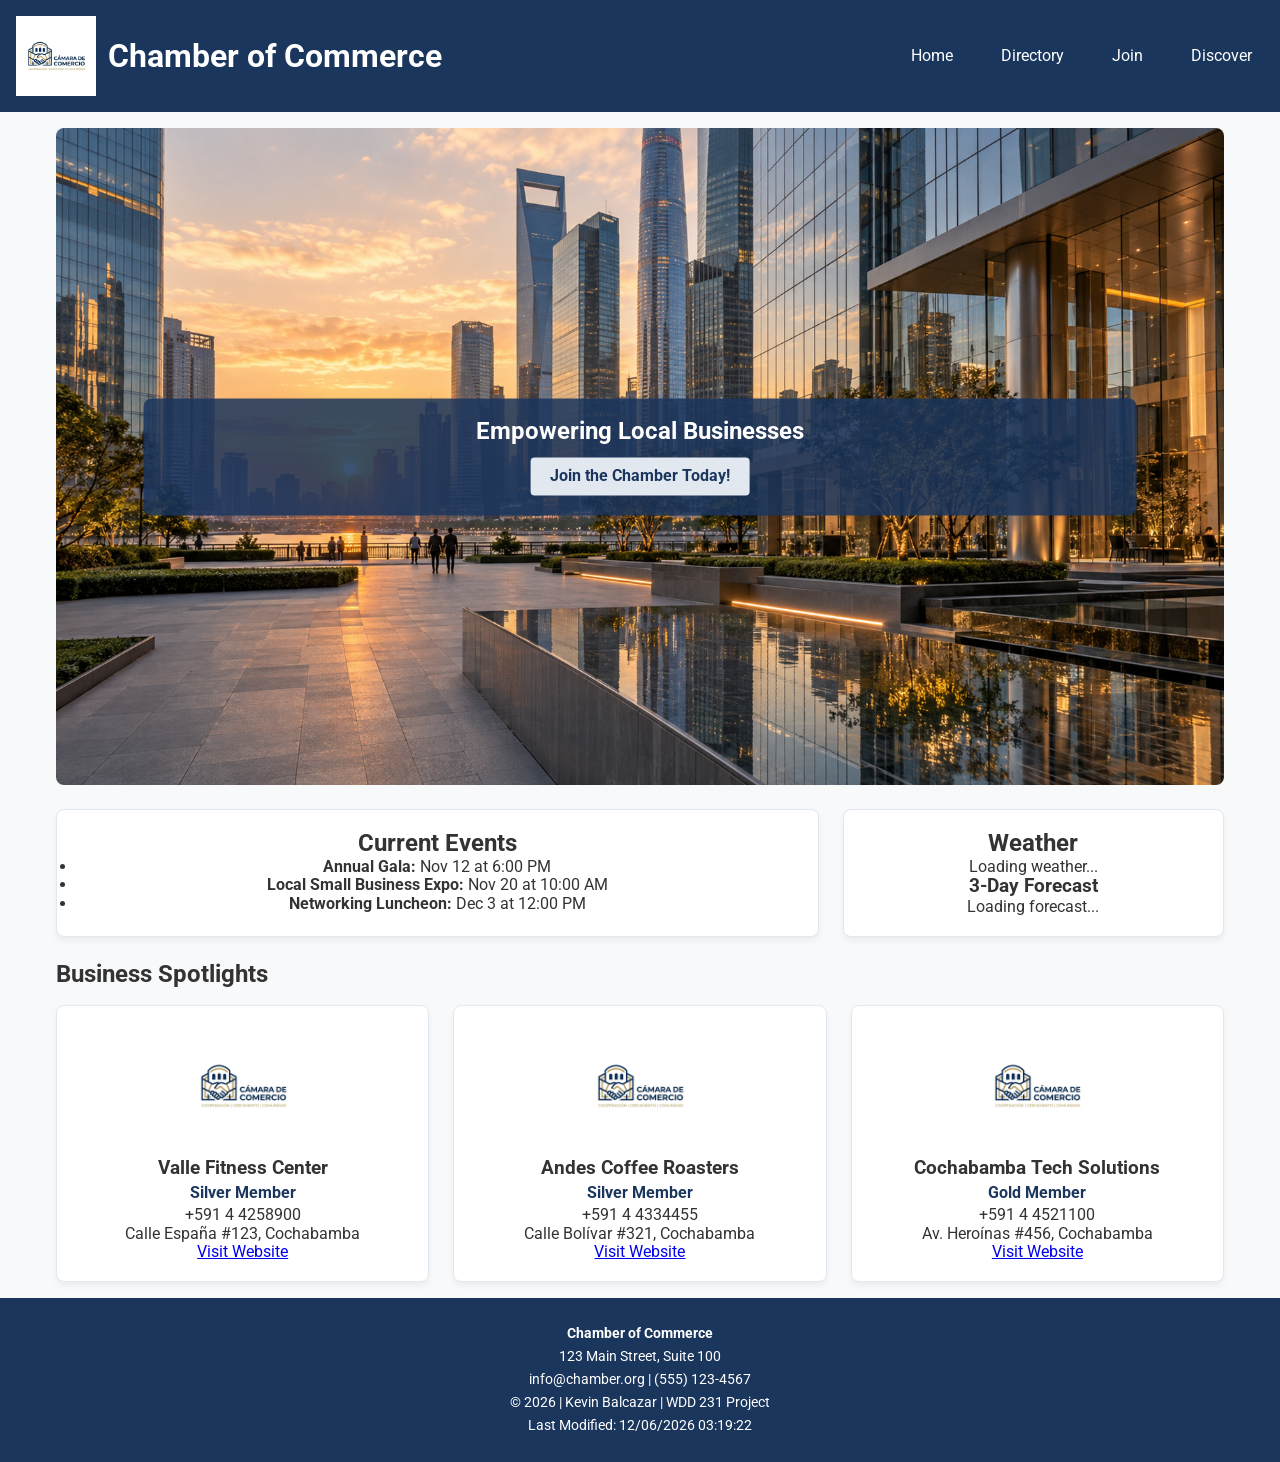
==== chamber/index.html @ 9a4e4eec "Completado W03: Chamber Home Page con clima y spotlights" ====
<!DOCTYPE html>
<html lang="en">
<head>
    <meta charset="UTF-8">
    <meta name="viewport" content="width=device-width, initial-scale=1.0">
    <title>Chamber of Commerce - Home</title>
    <meta name="description" content="Welcome to the Chamber of Commerce landing page connecting businesses, community events, and growth opportunities.">
    <meta name="author" content="Kevin Balcazar">

    <!-- Open Graph Metadata -->
    <meta property="og:title" content="Chamber of Commerce - Home">
    <meta property="og:type" content="website">
    <meta property="og:image" content="https://kevinnefi-bot.github.io/wdd231/chamber/images/logo.webp">
    <meta property="og:url" content="https://kevinnefi-bot.github.io/wdd231/chamber/index.html">

    <!-- Google Fonts API (Preconnect requerido) -->
    <link rel="preconnect" href="https://fonts.googleapis.com">
    <link rel="preconnect" href="https://fonts.gstatic.com" crossorigin>
    <link href="https://fonts.googleapis.com/css2?family=Roboto:wght@400;700&display=swap" rel="stylesheet">

    <!-- Iconos y Hojas de Estilo -->
    <link rel="icon" href="images/favicon.ico">
    <link rel="stylesheet" href="styles/normalize.css">
    <link rel="stylesheet" href="styles/small.css">
    <link rel="stylesheet" href="styles/larger.css">

    <!-- Script principal defer -->
    <script src="scripts/index.js" defer></script>
</head>
<body>
    <header>
        <div class="logo-container">
            <img src="images/logo.webp" alt="Chamber Logo" width="80" height="80">
            <h1>Chamber of Commerce</h1>
        </div>
        <button id="hamburger-btn" aria-label="Toggle Menu"><span>&#9776;</span><span>X</span></button>
        <nav id="nav-menu">
            <ul>
                <li><a href="index.html" class="active">Home</a></li>
                <li><a href="directory.html">Directory</a></li>
                <li><a href="#">Join</a></li>
                <li><a href="#">Discover</a></li>
            </ul>
        </nav>
    </header>

    <main class="home-grid">
        <!-- Hero Section con CTA -->
        <section class="hero">
            <img src="images/hero.webp" alt="Chamber Business District" width="1200" height="600" loading="eager">
            <div class="cta-overlay">
                <h2>Empowering Local Businesses</h2>
                <a href="#" class="cta-btn">Join the Chamber Today!</a>
            </div>
        </section>

        <!-- Current Events Section -->
        <section class="card events">
            <h2>Current Events</h2>
            <ul>
                <li><strong>Annual Gala:</strong> Nov 12 at 6:00 PM</li>
                <li><strong>Local Small Business Expo:</strong> Nov 20 at 10:00 AM</li>
                <li><strong>Networking Luncheon:</strong> Dec 3 at 12:00 PM</li>
            </ul>
        </section>

        <!-- Weather Section -->
        <section class="card weather">
            <h2>Weather</h2>
            <div id="weather-details">
                <p>Loading weather...</p>
            </div>
            <h3>3-Day Forecast</h3>
            <div id="forecast-details">
                <p>Loading forecast...</p>
            </div>
        </section>

        <!-- Business Spotlights Section -->
        <section class="spotlights">
            <h2>Business Spotlights</h2>
            <div id="spotlight-container" class="spotlight-grid">
                <!-- Generado dinámicamente desde members.json con JS -->
            </div>
        </section>
    </main>

    <footer>
        <div class="footer-info">
            <p><strong>Chamber of Commerce</strong></p>
            <p>123 Main Street, Suite 100</p>
            <p>info@chamber.org | (555) 123-4567</p>
        </div>
        <div class="footer-dev">
            <p>&copy; <span id="currentyear"></span> | Kevin Balcazar | WDD 231 Project</p>
            <p id="lastModified"></p>
        </div>
    </footer>
</body>
</html>
---- chamber/styles/small.css ----
* {
    box-sizing: border-box;
    margin: 0;
    padding: 0;
}

body {
    font-family: 'Roboto', sans-serif;
    color: #333;
    background-color: #f8f9fa;
    display: flex;
    flex-direction: column;
    min-height: 100vh;
}

header {
    background-color: #1a365d;
    color: white;
    padding: 1rem;
    display: flex;
    justify-content: space-between;
    align-items: center;
}

.logo-container {
    display: flex;
    align-items: center;
    gap: 0.75rem;
}

#hamburger-btn {
    background: none;
    border: none;
    color: white;
    font-size: 2rem;
    cursor: pointer;
}

#hamburger-btn span:last-child {
    display: none;
}

#hamburger-btn.open span:first-child {
    display: none;
}

#hamburger-btn.open span:last-child {
    display: inline;
}

nav {
    display: none;
}

nav.open {
    display: block;
    width: 100%;
}

nav ul {
    list-style: none;
    padding: 0;
}

nav a {
    display: block;
    padding: 0.75rem;
    color: white;
    text-decoration: none;
    text-align: center;
}

/* Layout General del Main */
.home-grid {
    display: flex;
    flex-direction: column;
    gap: 1.5rem;
    padding: 1rem;
    max-width: 1200px;
    margin: 0 auto;
    width: 100%;
}

/* Hero Section y CTA */
.hero {
    position: relative;
    width: 100%;
}

.hero img {
    width: 100%;
    height: auto;
    display: block;
    object-fit: cover;
    border-radius: 8px;
}

.cta-overlay {
    position: absolute;
    top: 50%;
    left: 50%;
    transform: translate(-50%, -50%);
    background: rgba(26, 54, 93, 0.85);
    color: white;
    padding: 1.25rem;
    text-align: center;
    border-radius: 8px;
    width: 85%;
}

.cta-btn {
    display: inline-block;
    margin-top: 0.75rem;
    padding: 0.6rem 1.2rem;
    background-color: #e2e8f0;
    color: #1a365d;
    font-weight: bold;
    text-decoration: none;
    border-radius: 4px;
}

/* Tarjetas Informativas */
.card, .spotlight-card {
    background-color: white;
    border: 1px solid #e2e8f0;
    border-radius: 8px;
    padding: 1.25rem;
    text-align: center;
    box-shadow: 0 4px 6px rgba(0,0,0,0.05);
}

.weather-current {
    display: flex;
    align-items: center;
    justify-content: center;
    gap: 0.5rem;
}

.spotlight-grid {
    display: flex;
    flex-direction: column;
    gap: 1rem;
    margin-top: 1rem;
}

.spotlight-card img {
    max-width: 120px;
    height: auto;
    margin-bottom: 0.5rem;
}

.membership-badge {
    font-weight: bold;
    color: #1a365d;
    margin: 0.25rem 0;
}

footer {
    background-color: #1a365d;
    color: white;
    padding: 1.5rem;
    text-align: center;
    font-size: 0.9rem;
    line-height: 1.6;
    margin-top: auto;
}
---- chamber/styles/larger.css ----
@media (min-width: 800px) {
    #hamburger-btn {
        display: none;
    }

    nav {
        display: block;
    }

    nav ul {
        display: flex;
        gap: 1.5rem;
    }

    /* Grilla responsiva de la página de inicio */
    .home-grid {
        display: grid;
        grid-template-columns: 2fr 1fr;
        gap: 1.5rem;
    }

    .hero {
        grid-column: 1 / 3;
    }

    .spotlights {
        grid-column: 1 / 3;
    }

    .spotlight-grid {
        display: grid;
        grid-template-columns: repeat(3, 1fr);
        gap: 1.5rem;
    }
}
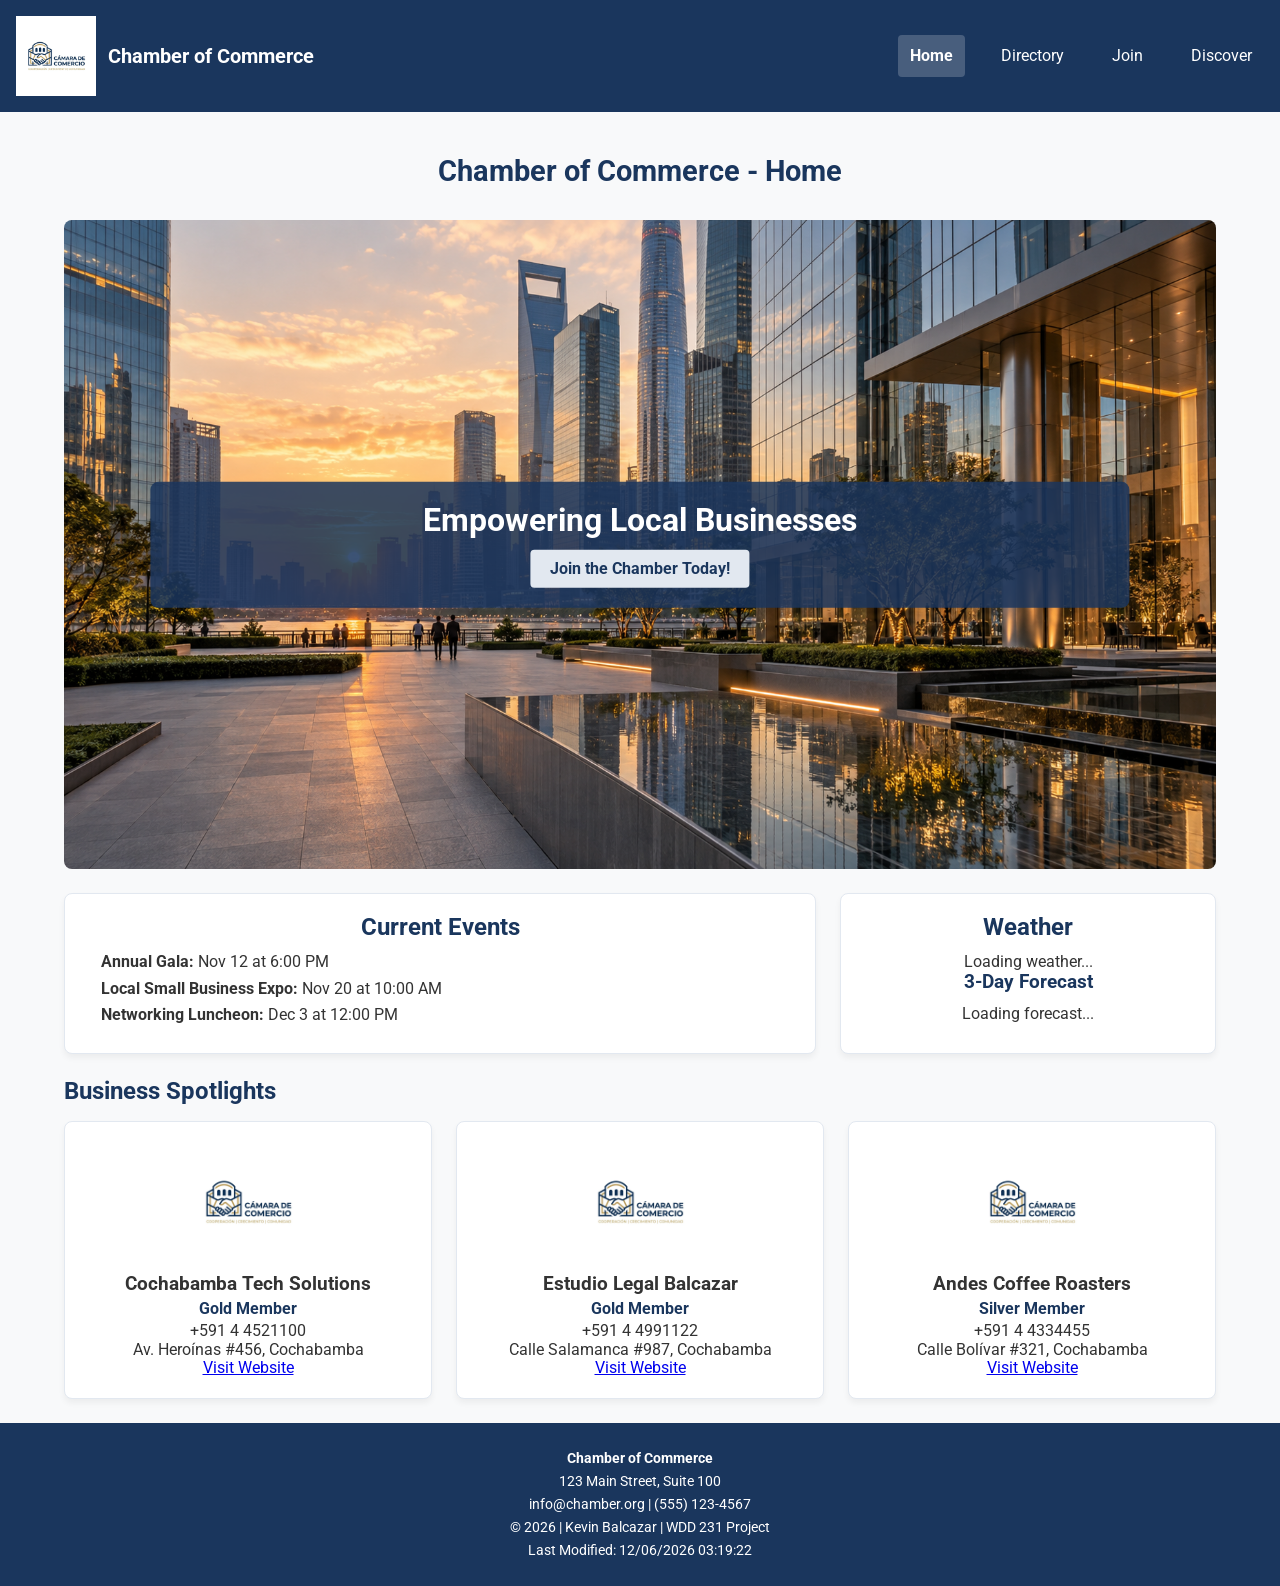
==== commit db96291f: "Fix final: Estructura HTML, CSS y script de la camara de comercio corregidos" ====
--- a/chamber/index.html
+++ b/chamber/index.html
@@ -4,7 +4,7 @@
     <meta charset="UTF-8">
     <meta name="viewport" content="width=device-width, initial-scale=1.0">
     <title>Chamber of Commerce - Home</title>
-    <meta name="description" content="Welcome to the Chamber of Commerce landing page connecting businesses, community events, and growth opportunities.">
+    <meta name="description" content="Welcome to the Chamber of Commerce home page, connecting local businesses, community events, and opportunities.">
     <meta name="author" content="Kevin Balcazar">
 
     <!-- Open Graph Metadata -->
@@ -13,13 +13,13 @@
     <meta property="og:image" content="https://kevinnefi-bot.github.io/wdd231/chamber/images/logo.webp">
     <meta property="og:url" content="https://kevinnefi-bot.github.io/wdd231/chamber/index.html">
 
-    <!-- Google Fonts API (Preconnect requerido) -->
+    <!-- Google Fonts Preconnect -->
     <link rel="preconnect" href="https://fonts.googleapis.com">
     <link rel="preconnect" href="https://fonts.gstatic.com" crossorigin>
     <link href="https://fonts.googleapis.com/css2?family=Roboto:wght@400;700&display=swap" rel="stylesheet">
 
-    <!-- Iconos y Hojas de Estilo -->
-    <link rel="icon" href="images/favicon.ico">
+    <!-- Stylesheets -->
+    <link rel="icon" href="../favicon.ico">
     <link rel="stylesheet" href="styles/normalize.css">
     <link rel="stylesheet" href="styles/small.css">
     <link rel="stylesheet" href="styles/larger.css">
@@ -31,7 +31,7 @@
     <header>
         <div class="logo-container">
             <img src="images/logo.webp" alt="Chamber Logo" width="80" height="80">
-            <h1>Chamber of Commerce</h1>
+            <span class="site-title">Chamber of Commerce</span>
         </div>
         <button id="hamburger-btn" aria-label="Toggle Menu"><span>&#9776;</span><span>X</span></button>
         <nav id="nav-menu">
@@ -45,7 +45,10 @@
     </header>
 
     <main class="home-grid">
-        <!-- Hero Section con CTA -->
+        <!-- Requerimiento obligatorio del auditor: Unico h1 dentro del main -->
+        <h1>Chamber of Commerce - Home</h1>
+
+        <!-- Hero Section -->
         <section class="hero">
             <img src="images/hero.webp" alt="Chamber Business District" width="1200" height="600" loading="eager">
             <div class="cta-overlay">
@@ -54,7 +57,7 @@
             </div>
         </section>
 
-        <!-- Current Events Section -->
+        <!-- Current Events -->
         <section class="card events">
             <h2>Current Events</h2>
             <ul>
@@ -76,11 +79,11 @@
             </div>
         </section>
 
-        <!-- Business Spotlights Section -->
+        <!-- Company Spotlights -->
         <section class="spotlights">
             <h2>Business Spotlights</h2>
             <div id="spotlight-container" class="spotlight-grid">
-                <!-- Generado dinámicamente desde members.json con JS -->
+                <!-- Generado dinámicamente con JS -->
             </div>
         </section>
     </main>
--- a/chamber/styles/small.css
+++ b/chamber/styles/small.css
@@ -5,7 +5,7 @@
 }
 
 body {
-    font-family: 'Roboto', sans-serif;
+    font-family: 'Roboto', Arial, sans-serif;
     color: #333;
     background-color: #f8f9fa;
     display: flex;
@@ -13,6 +13,7 @@
     min-height: 100vh;
 }
 
+/* Header */
 header {
     background-color: #1a365d;
     color: white;
@@ -20,12 +21,19 @@
     display: flex;
     justify-content: space-between;
     align-items: center;
+    flex-wrap: wrap;
 }
 
 .logo-container {
     display: flex;
     align-items: center;
     gap: 0.75rem;
+}
+
+.site-title {
+    font-size: 1.25rem;
+    font-weight: bold;
+    color: white;
 }
 
 #hamburger-btn {
@@ -36,25 +44,15 @@
     cursor: pointer;
 }
 
-#hamburger-btn span:last-child {
-    display: none;
-}
-
-#hamburger-btn.open span:first-child {
-    display: none;
-}
-
-#hamburger-btn.open span:last-child {
-    display: inline;
-}
-
+/* Navegación */
 nav {
     display: none;
+    width: 100%;
 }
 
 nav.open {
     display: block;
-    width: 100%;
+    margin-top: 1rem;
 }
 
 nav ul {
@@ -68,20 +66,34 @@
     color: white;
     text-decoration: none;
     text-align: center;
+    border-bottom: 1px solid rgba(255, 255, 255, 0.1);
 }
 
-/* Layout General del Main */
+nav a.active {
+    background-color: rgba(255, 255, 255, 0.2);
+    font-weight: bold;
+}
+
+/* Layout General de Main */
 .home-grid {
     display: flex;
     flex-direction: column;
     gap: 1.5rem;
-    padding: 1rem;
+    padding: 1.5rem;
     max-width: 1200px;
     margin: 0 auto;
     width: 100%;
 }
 
-/* Hero Section y CTA */
+/* Requerimiento del auditor: Estilo para el h1 dentro de main */
+main h1 {
+    font-size: 1.8rem;
+    color: #1a365d;
+    text-align: center;
+    margin-bottom: 0.5rem;
+}
+
+/* Hero Section y Overlay CTA */
 .hero {
     position: relative;
     width: 100%;
@@ -108,6 +120,10 @@
     width: 85%;
 }
 
+.cta-overlay h2 {
+    font-size: 1.3rem;
+}
+
 .cta-btn {
     display: inline-block;
     margin-top: 0.75rem;
@@ -127,6 +143,21 @@
     padding: 1.25rem;
     text-align: center;
     box-shadow: 0 4px 6px rgba(0,0,0,0.05);
+}
+
+.card h2, .spotlights h2, .card h3 {
+    color: #1a365d;
+    margin-bottom: 0.75rem;
+}
+
+.card ul {
+    list-style: none;
+    text-align: left;
+    padding: 0 1rem;
+}
+
+.card ul li {
+    margin-bottom: 0.5rem;
 }
 
 .weather-current {
@@ -155,6 +186,7 @@
     margin: 0.25rem 0;
 }
 
+/* Footer */
 footer {
     background-color: #1a365d;
     color: white;
--- a/chamber/styles/larger.css
+++ b/chamber/styles/larger.css
@@ -1,10 +1,12 @@
-@media (min-width: 800px) {
+@media (min-width: 768px) {
     #hamburger-btn {
         display: none;
     }
 
     nav {
         display: block;
+        width: auto;
+        margin-top: 0;
     }
 
     nav ul {
@@ -12,21 +14,28 @@
         gap: 1.5rem;
     }
 
-    /* Grilla responsiva de la página de inicio */
+    nav a {
+        border-bottom: none;
+        border-radius: 4px;
+    }
+
+    /* Grilla principal en Desktop */
     .home-grid {
         display: grid;
         grid-template-columns: 2fr 1fr;
         gap: 1.5rem;
     }
 
-    .hero {
-        grid-column: 1 / 3;
+    /* Ocupar el ancho completo de la grilla */
+    main h1, .hero, .spotlights {
+        grid-column: 1 / -1;
     }
 
-    .spotlights {
-        grid-column: 1 / 3;
+    .cta-overlay h2 {
+        font-size: 2rem;
     }
 
+    /* Distribución de tarjetas de Miembros Destacados */
     .spotlight-grid {
         display: grid;
         grid-template-columns: repeat(3, 1fr);
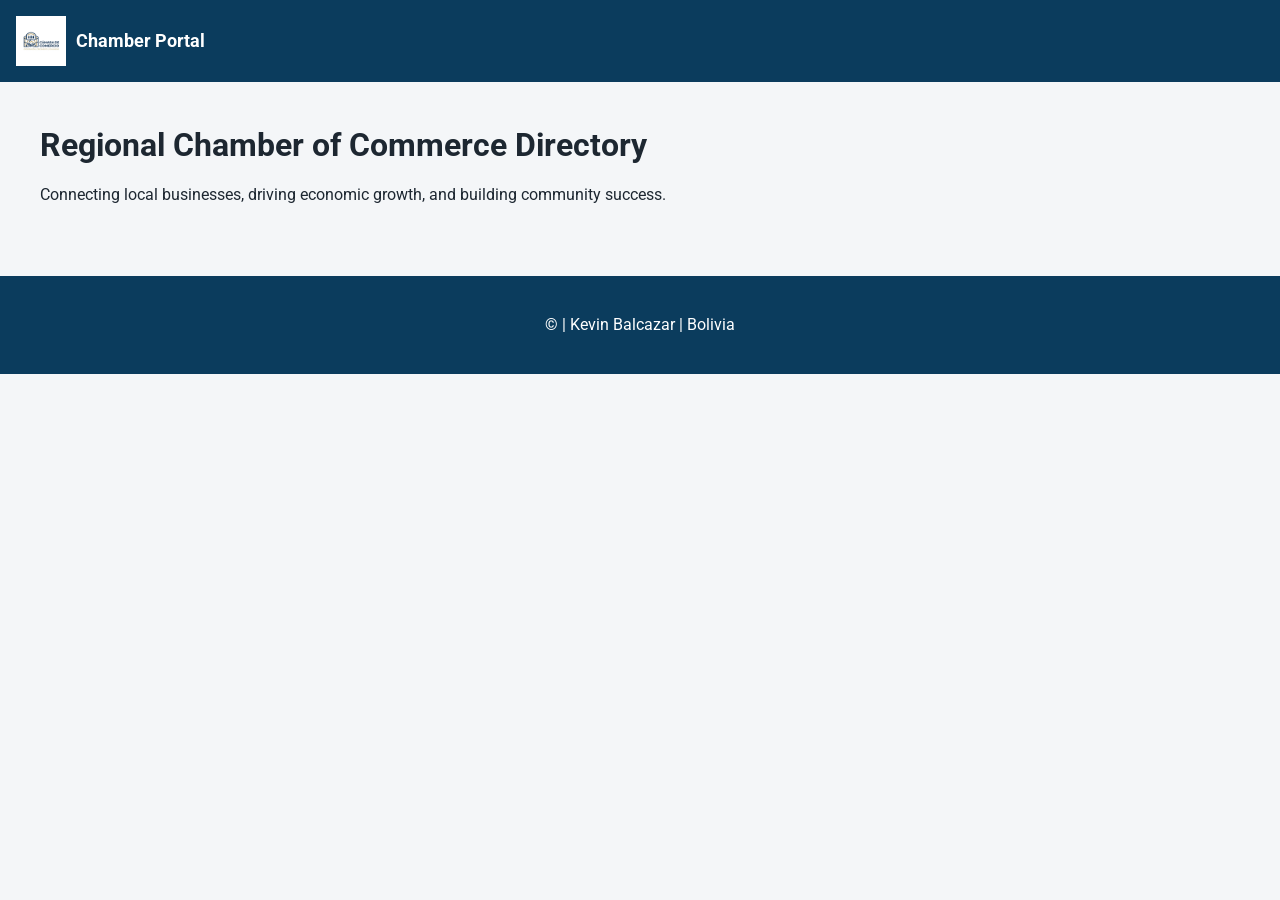
==== commit 9f3500cf: "Fix final: Actualizacion y correcciones de la carpeta chamber" ====
--- a/chamber/index.html
+++ b/chamber/index.html
@@ -3,101 +3,59 @@
 <head>
     <meta charset="UTF-8">
     <meta name="viewport" content="width=device-width, initial-scale=1.0">
-    <title>Chamber of Commerce - Home</title>
-    <meta name="description" content="Welcome to the Chamber of Commerce home page, connecting local businesses, community events, and opportunities.">
+    <title>Chamber of Commerce Directory</title>
+    <meta name="description" content="Official directory and business portal for the regional chamber of commerce.">
     <meta name="author" content="Kevin Balcazar">
 
-    <!-- Open Graph Metadata -->
-    <meta property="og:title" content="Chamber of Commerce - Home">
-    <meta property="og:type" content="website">
-    <meta property="og:image" content="https://kevinnefi-bot.github.io/wdd231/chamber/images/logo.webp">
-    <meta property="og:url" content="https://kevinnefi-bot.github.io/wdd231/chamber/index.html">
-
-    <!-- Google Fonts Preconnect -->
+    <!-- Google Fonts Preconnect and Stylesheet -->
     <link rel="preconnect" href="https://fonts.googleapis.com">
     <link rel="preconnect" href="https://fonts.gstatic.com" crossorigin>
     <link href="https://fonts.googleapis.com/css2?family=Roboto:wght@400;700&display=swap" rel="stylesheet">
 
+    <!-- Open Graph Meta Tags -->
+    <meta property="og:title" content="Chamber of Commerce Directory">
+    <meta property="og:description" content="Official directory and business portal for the regional chamber of commerce.">
+    <meta property="og:image" content="https://kevinnefi-bot.github.io/wdd231/chamber/images/logo.webp">
+    <meta property="og:url" content="https://kevinnefi-bot.github.io/wdd231/chamber/index.html">
+
+    <!-- Favicon -->
+    <link rel="icon" href="images/logo.webp">
+
     <!-- Stylesheets -->
-    <link rel="icon" href="../favicon.ico">
     <link rel="stylesheet" href="styles/normalize.css">
     <link rel="stylesheet" href="styles/small.css">
     <link rel="stylesheet" href="styles/larger.css">
 
-    <!-- Script principal defer -->
-    <script src="scripts/index.js" defer></script>
+    <!-- External JavaScript with defer -->
+    <script src="scripts/navigation.js" defer></script>
 </head>
 <body>
     <header>
-        <div class="logo-container">
-            <img src="images/logo.webp" alt="Chamber Logo" width="80" height="80">
-            <span class="site-title">Chamber of Commerce</span>
+        <div class="logo-box">
+            <img src="images/logo.webp" alt="Chamber Logo" width="50" height="50">
+            <span class="site-title">Chamber Portal</span>
         </div>
-        <button id="hamburger-btn" aria-label="Toggle Menu"><span>&#9776;</span><span>X</span></button>
-        <nav id="nav-menu">
+        <button id="hamburger-btn" aria-label="Toggle Navigation">&#9776;</button>
+        <nav id="primary-nav" class="navigation">
             <ul>
                 <li><a href="index.html" class="active">Home</a></li>
                 <li><a href="directory.html">Directory</a></li>
-                <li><a href="#">Join</a></li>
-                <li><a href="#">Discover</a></li>
+                <li><a href="join.html">Join</a></li>
+                <li><a href="discover.html">Discover</a></li>
             </ul>
         </nav>
     </header>
 
-    <main class="home-grid">
-        <!-- Requerimiento obligatorio del auditor: Unico h1 dentro del main -->
-        <h1>Chamber of Commerce - Home</h1>
-
-        <!-- Hero Section -->
-        <section class="hero">
-            <img src="images/hero.webp" alt="Chamber Business District" width="1200" height="600" loading="eager">
-            <div class="cta-overlay">
-                <h2>Empowering Local Businesses</h2>
-                <a href="#" class="cta-btn">Join the Chamber Today!</a>
-            </div>
-        </section>
-
-        <!-- Current Events -->
-        <section class="card events">
-            <h2>Current Events</h2>
-            <ul>
-                <li><strong>Annual Gala:</strong> Nov 12 at 6:00 PM</li>
-                <li><strong>Local Small Business Expo:</strong> Nov 20 at 10:00 AM</li>
-                <li><strong>Networking Luncheon:</strong> Dec 3 at 12:00 PM</li>
-            </ul>
-        </section>
-
-        <!-- Weather Section -->
-        <section class="card weather">
-            <h2>Weather</h2>
-            <div id="weather-details">
-                <p>Loading weather...</p>
-            </div>
-            <h3>3-Day Forecast</h3>
-            <div id="forecast-details">
-                <p>Loading forecast...</p>
-            </div>
-        </section>
-
-        <!-- Company Spotlights -->
-        <section class="spotlights">
-            <h2>Business Spotlights</h2>
-            <div id="spotlight-container" class="spotlight-grid">
-                <!-- Generado dinámicamente con JS -->
-            </div>
+    <main>
+        <h1>Regional Chamber of Commerce Directory</h1>
+        <section class="hero-content">
+            <p>Connecting local businesses, driving economic growth, and building community success.</p>
         </section>
     </main>
 
     <footer>
-        <div class="footer-info">
-            <p><strong>Chamber of Commerce</strong></p>
-            <p>123 Main Street, Suite 100</p>
-            <p>info@chamber.org | (555) 123-4567</p>
-        </div>
-        <div class="footer-dev">
-            <p>&copy; <span id="currentyear"></span> | Kevin Balcazar | WDD 231 Project</p>
-            <p id="lastModified"></p>
-        </div>
+        <p>&copy; <span id="currentyear"></span> | Kevin Balcazar | Bolivia</p>
+        <p id="lastModified"></p>
     </footer>
 </body>
-</html>+</html>
--- a/chamber/styles/small.css
+++ b/chamber/styles/small.css
@@ -1,198 +1,82 @@
-* {
-    box-sizing: border-box;
-    margin: 0;
-    padding: 0;
+:root {
+    --primary-color: #0b3c5d;
+    --secondary-color: #328cc1;
+    --text-color: #1d2731;
+    --bg-light: #f4f6f8;
+    --white: #ffffff;
 }
 
 body {
     font-family: 'Roboto', Arial, sans-serif;
-    color: #333;
-    background-color: #f8f9fa;
-    display: flex;
-    flex-direction: column;
-    min-height: 100vh;
+    margin: 0;
+    padding: 0;
+    background-color: var(--bg-light);
+    color: var(--text-color);
 }
 
-/* Header */
 header {
-    background-color: #1a365d;
-    color: white;
-    padding: 1rem;
     display: flex;
     justify-content: space-between;
     align-items: center;
-    flex-wrap: wrap;
+    padding: 1rem;
+    background-color: var(--primary-color);
+    color: var(--white);
 }
 
-.logo-container {
+.logo-box {
     display: flex;
     align-items: center;
-    gap: 0.75rem;
+    gap: 10px;
 }
 
 .site-title {
-    font-size: 1.25rem;
+    font-size: 1.1rem;
     font-weight: bold;
-    color: white;
 }
 
 #hamburger-btn {
     background: none;
     border: none;
-    color: white;
-    font-size: 2rem;
+    color: var(--white);
+    font-size: 1.8rem;
     cursor: pointer;
 }
 
-/* Navegación */
 nav {
     display: none;
-    width: 100%;
 }
 
 nav.open {
     display: block;
-    margin-top: 1rem;
 }
 
-nav ul {
+.navigation {
     list-style: none;
     padding: 0;
+    margin: 0;
 }
 
-nav a {
+.navigation li a {
     display: block;
-    padding: 0.75rem;
-    color: white;
+    padding: 0.8rem 1rem;
+    color: var(--white);
     text-decoration: none;
-    text-align: center;
-    border-bottom: 1px solid rgba(255, 255, 255, 0.1);
 }
 
-nav a.active {
-    background-color: rgba(255, 255, 255, 0.2);
-    font-weight: bold;
+.navigation li a:hover, .navigation li a.active {
+    background-color: var(--secondary-color);
 }
 
-/* Layout General de Main */
-.home-grid {
-    display: flex;
-    flex-direction: column;
-    gap: 1.5rem;
+main {
     padding: 1.5rem;
     max-width: 1200px;
     margin: 0 auto;
-    width: 100%;
 }
 
-/* Requerimiento del auditor: Estilo para el h1 dentro de main */
-main h1 {
-    font-size: 1.8rem;
-    color: #1a365d;
+footer {
+    background-color: var(--primary-color);
+    color: var(--white);
     text-align: center;
-    margin-bottom: 0.5rem;
+    padding: 1.5rem;
+    margin-top: 2rem;
 }
-
-/* Hero Section y Overlay CTA */
-.hero {
-    position: relative;
-    width: 100%;
-}
-
-.hero img {
-    width: 100%;
-    height: auto;
-    display: block;
-    object-fit: cover;
-    border-radius: 8px;
-}
-
-.cta-overlay {
-    position: absolute;
-    top: 50%;
-    left: 50%;
-    transform: translate(-50%, -50%);
-    background: rgba(26, 54, 93, 0.85);
-    color: white;
-    padding: 1.25rem;
-    text-align: center;
-    border-radius: 8px;
-    width: 85%;
-}
-
-.cta-overlay h2 {
-    font-size: 1.3rem;
-}
-
-.cta-btn {
-    display: inline-block;
-    margin-top: 0.75rem;
-    padding: 0.6rem 1.2rem;
-    background-color: #e2e8f0;
-    color: #1a365d;
-    font-weight: bold;
-    text-decoration: none;
-    border-radius: 4px;
-}
-
-/* Tarjetas Informativas */
-.card, .spotlight-card {
-    background-color: white;
-    border: 1px solid #e2e8f0;
-    border-radius: 8px;
-    padding: 1.25rem;
-    text-align: center;
-    box-shadow: 0 4px 6px rgba(0,0,0,0.05);
-}
-
-.card h2, .spotlights h2, .card h3 {
-    color: #1a365d;
-    margin-bottom: 0.75rem;
-}
-
-.card ul {
-    list-style: none;
-    text-align: left;
-    padding: 0 1rem;
-}
-
-.card ul li {
-    margin-bottom: 0.5rem;
-}
-
-.weather-current {
-    display: flex;
-    align-items: center;
-    justify-content: center;
-    gap: 0.5rem;
-}
-
-.spotlight-grid {
-    display: flex;
-    flex-direction: column;
-    gap: 1rem;
-    margin-top: 1rem;
-}
-
-.spotlight-card img {
-    max-width: 120px;
-    height: auto;
-    margin-bottom: 0.5rem;
-}
-
-.membership-badge {
-    font-weight: bold;
-    color: #1a365d;
-    margin: 0.25rem 0;
-}
-
-/* Footer */
-footer {
-    background-color: #1a365d;
-    color: white;
-    padding: 1.5rem;
-    text-align: center;
-    font-size: 0.9rem;
-    line-height: 1.6;
-    margin-top: auto;
-}
--- a/chamber/styles/larger.css
+++ b/chamber/styles/larger.css
@@ -3,31 +3,33 @@
         display: none;
     }
 
-    nav {
+    #nav-menu {
         display: block;
-        width: auto;
-        margin-top: 0;
+        grid-column: auto;
     }
 
-    nav ul {
+    #nav-menu ul {
         display: flex;
-        gap: 1.5rem;
+        flex-direction: row;
+        justify-content: flex-end;
+        gap: 1rem;
     }
 
-    nav a {
+    #nav-menu a {
         border-bottom: none;
-        border-radius: 4px;
+        border-radius: 6px;
+        padding: 0.7rem 1rem;
     }
 
-    /* Grilla principal en Desktop */
     .home-grid {
         display: grid;
         grid-template-columns: 2fr 1fr;
         gap: 1.5rem;
     }
 
-    /* Ocupar el ancho completo de la grilla */
-    main h1, .hero, .spotlights {
+    main h1,
+    .hero,
+    .spotlights {
         grid-column: 1 / -1;
     }
 
@@ -35,10 +37,25 @@
         font-size: 2rem;
     }
 
-    /* Distribución de tarjetas de Miembros Destacados */
     .spotlight-grid {
         display: grid;
         grid-template-columns: repeat(3, 1fr);
         gap: 1.5rem;
     }
-}+
+    .join-layout {
+        grid-template-columns: 1.4fr 0.8fr;
+        align-items: start;
+    }
+
+    .join-layout > h1,
+    .join-layout > .membership-form,
+    .join-layout > .membership-cards {
+        grid-column: 1 / -1;
+    }
+
+    .thankyou-main {
+        max-width: 760px;
+        margin: 0 auto;
+    }
+}
